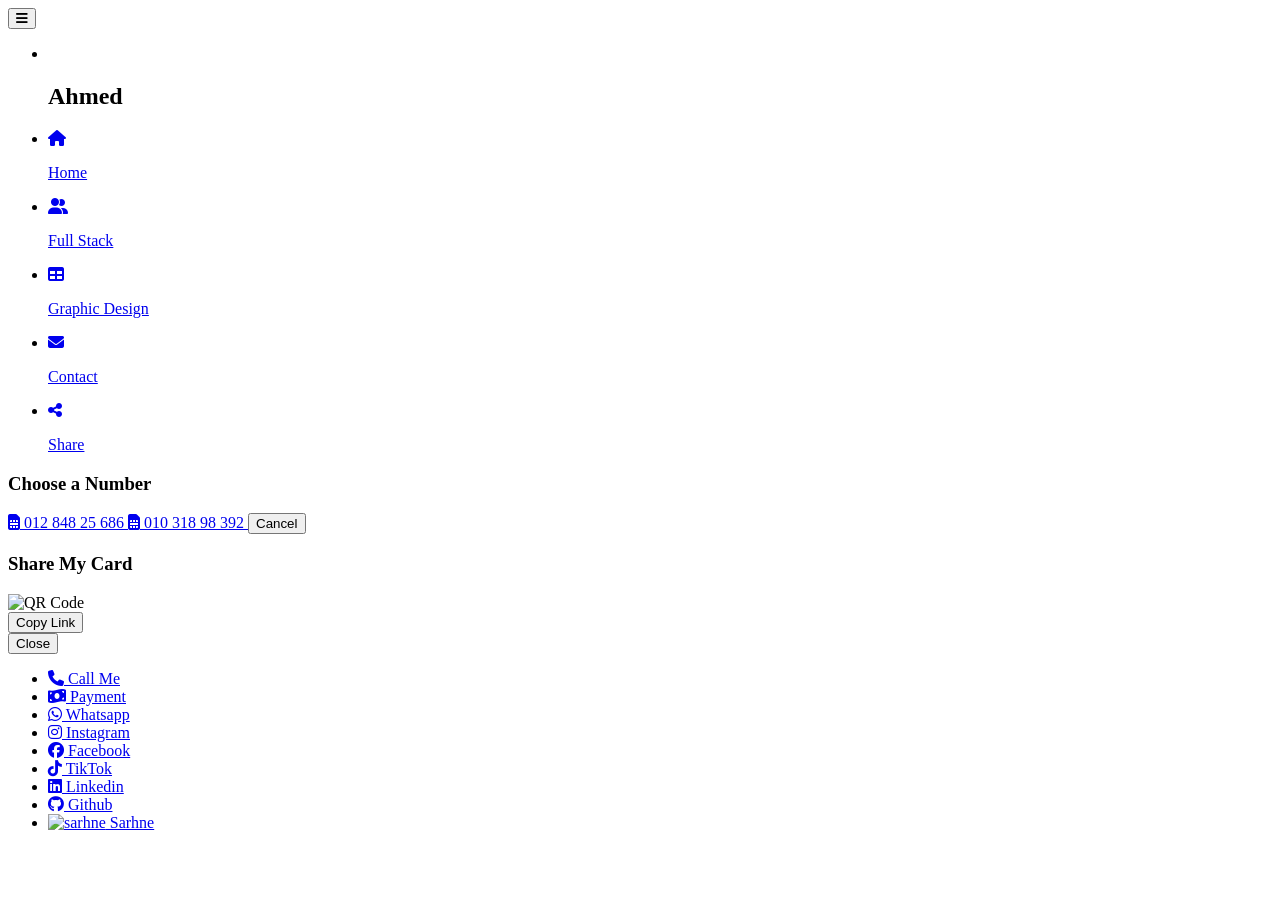
==== html/Contact.html @ 2121f4f2 "Add files via upload" ====
<!DOCTYPE html>
<html lang="en">
<head>
    <meta charset="UTF-8">
    <meta name="viewport" content="width=device-width, initial-scale=1.0">

    <link rel="stylesheet" href="/My_Links_AR/css/Contact.css">
    <link rel="icon" href="/My_Links_AR/assist/img/AR.svg" type="image/svg+xml">
    <link rel="stylesheet"
        href="https://cdnjs.cloudflare.com/ajax/libs/font-awesome/6.4.0/css/all.min.css">

    <title>Ahmed Reda</title>
</head>

<body>

    <button id="menu-toggle">
        <i class="fas fa-bars"></i>
    </button>

    <div class="menu">
        <ul>
            <li class="profile">
                <div class="img-box">
                    <img src="/My_Links_AR/assist/img/user.JPG" alt="">
                </div>
                <h2>Ahmed</h2>
            </li>

            <li>
                <a class="home" href="/My_Links_AR/index.html">
                    <i class="fas fa-home"></i>
                    <p>Home</p>
                </a>
            </li>

            <li>
                <a class="fullstack" href="/My_Links_AR/html/Full Stack.html">
                    <i class="fas fa-user-group"></i>
                    <p>Full Stack</p>
                </a>
            </li>

            <li>
                <a class="graphic" href="/My_Links_AR/html/Graphic.html">
                    <i class="fas fa-table"></i>
                    <p>Graphic Design</p>
                </a>
            </li>

            <li>
                <a class="contact" href="/My_Links_AR/html/Contact.html">
                    <i class="fas fa-envelope"></i>
                    <p>Contact</p>
                </a>
            </li>

            <li class="share">
                <a href="#" class="share-trigger" onclick="toggleShareMenu(true)" title="Share Profile">
                    <i class="fas fa-share-nodes"></i>
                    <p>Share</p>
                    
                </a>                
            </div>
            </li>
        </ul>

        <div id="call-menu" class="call-menu-overlay" onclick="toggleCallMenu(false)">
            <div class="call-menu-content" onclick="event.stopPropagation()">
                <h3>Choose a Number</h3>
                <a href="tel:+201284825686" class="num-link">
                    <i class="fas fa-sim-card"></i>  012 848 25 686
                </a>
                <a href="tel:+201031898392" class="num-link">
                    <i class="fas fa-sim-card"></i>  010 318 98 392
                </a>
                <button class="close-btn" onclick="toggleCallMenu(false)">Cancel</button>
            </div>
        </div>

        <div id="share-menu" class="call-menu-overlay" onclick="toggleShareMenu(false)">
            <div class="call-menu-content" onclick="event.stopPropagation()">
                <h3>Share My Card</h3>
                
                <div id="qrcode-container">
                    <img id="qr-code" src="" alt="QR Code">
                </div>
                
                <div class="share-actions">
                    <button class="num-link" onclick="copyToClipboard()">
                        <span id="copy-text">Copy Link</span>
                    </button>
                </div>
                <button class="close-btn" onclick="toggleShareMenu(false)">Close</button>
            </div>
        </div>
        

        <div id="payment-menu" class="call-menu-overlay" onclick="togglePaymentMenu(false)" style="display: none;">
            <div class="call-menu-content" onclick="event.stopPropagation()">
                <h3>Choose Payment Method</h3>

                <a href="tel:*9*7*01031898392*#" class="num-link">
                    <i class="fas fa-mobile-alt"></i>
                    Vodafone Cash
                </a>

                <a href="https://ipn.eg/S/ahmedreda277019/instapay/9JUvPa"
                target="_blank"
                class="num-link">
                    <i class="fas fa-building-columns"></i>
                    InstaPay
                </a>

                <button class="close-btn" onclick="togglePaymentMenu(false)">Close</button>
            </div>
        </div> 

    </div>


        <ul class="links2">
            <li>
                <a href="javascript:void(0)" onclick="toggleCallMenu(true)">
                    <i class="fas fa-phone"></i> Call Me
                </a>
            </li>
            <li>
                <a href="javascript:void(0)" onclick="togglePaymentMenu(true)">
                    <i class="fas fa-money-bill-wave"></i> Payment
                </a>
            </li>
            <li><a href="https://wa.me/201284825686" target="_blank">
                <i class="fab fa-whatsapp"></i> Whatsapp</a></li>

            <li><a href="https://www.instagram.com/a7med.red3" target="_blank">
                <i class="fab fa-instagram"></i> Instagram</a></li>

            <li><a href="https://www.facebook.com/share/1CZmvEN8GP/" target="_blank">
                <i class="fab fa-facebook"></i> Facebook</a></li>

            <li><a href="https://www.tiktok.com/@a7med__red3" target="_blank">
                <i class="fab fa-tiktok"></i> TikTok</a></li>
                
            <li><a href="https://www.linkedin.com/in/ahmed-reda-446147376" target="_blank">
                <i class="fab fa-linkedin"></i> Linkedin</a></li>

            <li><a href="https://github.com/a7med-red3" target="_blank">
                <i class="fab fa-github"></i> Github</a></li>
            <li>
                <a href="https://ahmedred3.sarhne.com" target="_blank">
                    <img class="sarhne" src="/My_Links_AR/assist/img/sarhne.png" alt="sarhne"> Sarhne
                </a>
            </li>


        </ul>

    <script>
        const menu = document.querySelector(".menu");
        const btn = document.getElementById("menu-toggle");

        btn.onclick = () => {
            menu.classList.toggle("active");
        }

        document.addEventListener("click", function (e) {

            if (
                window.innerWidth <= 768 &&
                !menu.contains(e.target) &&
                !btn.contains(e.target)
            ) {
                menu.classList.remove("active");
            }

        });


        // =====================

        function toggleCallMenu(open) {
            const menu = document.getElementById('call-menu');
            if(open) {
                menu.style.display = 'flex';
                document.body.style.overflow = 'hidden';
            } else {
                menu.style.display = 'none';
                document.body.style.overflow = 'auto';
            }
        }


        function toggleShareMenu(open) {
            const menu = document.getElementById('share-menu');
            const qrImg = document.getElementById('qr-code');
            if(open) {
                const currentUrl = window.location.href;
                qrImg.src = `https://api.qrserver.com/v1/create-qr-code/?size=150x150&data=${encodeURIComponent(currentUrl)}`;
                
                menu.style.display = 'flex';
                document.body.style.overflow = 'hidden';
            } else {
                menu.style.display = 'none';
                document.body.style.overflow = 'auto';
                document.getElementById('copy-text').innerText = "Copy Link";
            }
        }

        function copyToClipboard() {
            const currentUrl = window.location.href;
            navigator.clipboard.writeText(currentUrl).then(() => {
                const copyText = document.getElementById('copy-text');
                copyText.innerText = "Copied! ✅";
                setTimeout(() => {
                    copyText.innerText = "Copy Link";
                }, 2000);
            });
        }

        function togglePaymentMenu(open) {
            const menu = document.getElementById('payment-menu');
            open ? openMenu(menu) : closeMenu(menu);
        }

        function openMenu(menu) {
            menu.style.display = 'flex'; 
        }

        function closeMenu(menu) {
            menu.style.display = 'none';
        }


    </script>


</body>
</html>
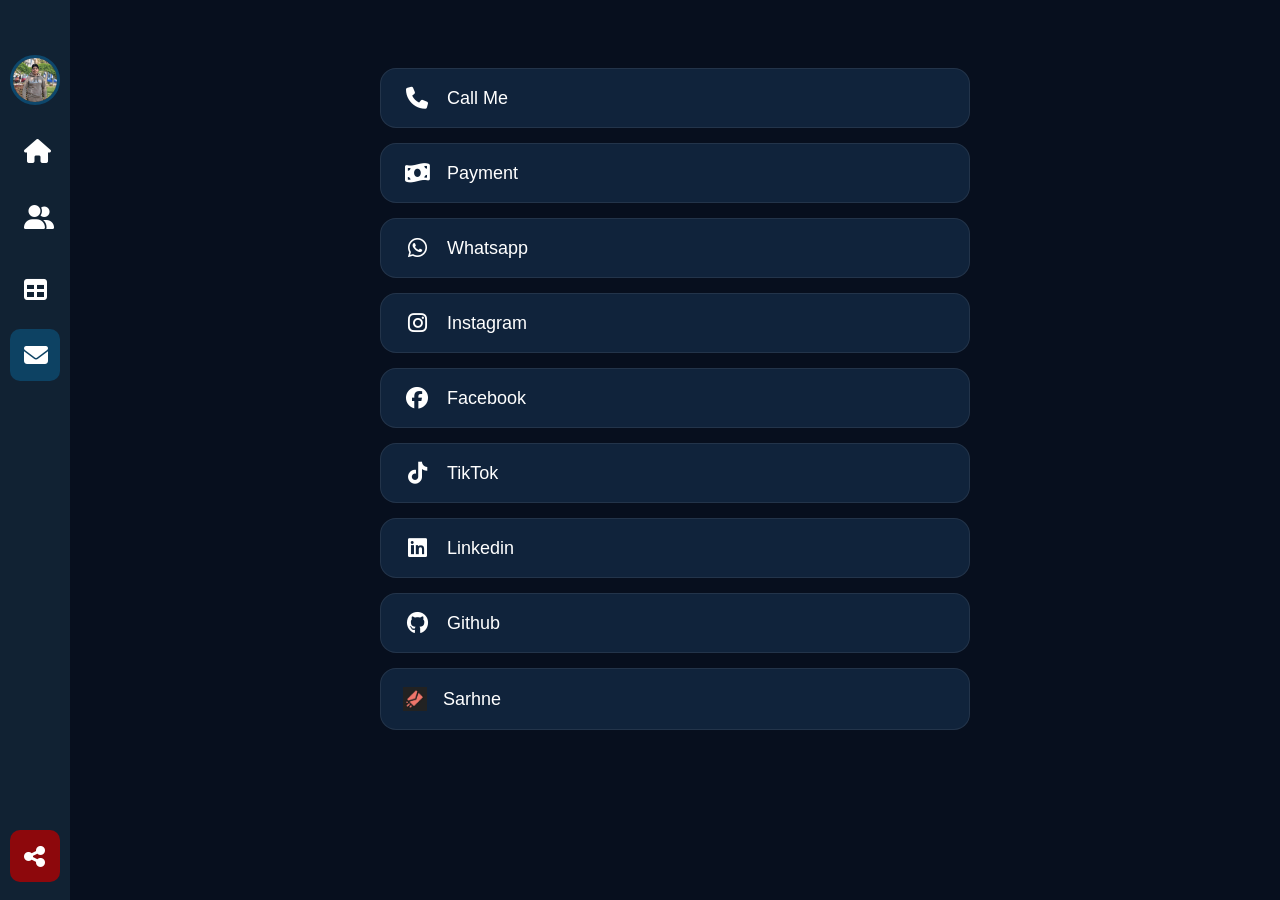
==== commit 5646c892: "Add files via upload" ====
--- a/html/Contact.html
+++ b/html/Contact.html
@@ -4,8 +4,8 @@
     <meta charset="UTF-8">
     <meta name="viewport" content="width=device-width, initial-scale=1.0">
 
-    <link rel="stylesheet" href="/My_Links_AR/css/Contact.css">
-    <link rel="icon" href="/My_Links_AR/assist/img/AR.svg" type="image/svg+xml">
+    <link rel="stylesheet" href="../css/Contact.css">
+    <link rel="icon" href="../assist/img/AR.svg" type="image/svg+xml">
     <link rel="stylesheet"
         href="https://cdnjs.cloudflare.com/ajax/libs/font-awesome/6.4.0/css/all.min.css">
 
@@ -22,34 +22,34 @@
         <ul>
             <li class="profile">
                 <div class="img-box">
-                    <img src="/My_Links_AR/assist/img/user.JPG" alt="">
+                    <img src="../assist/img/user.JPG" alt="">
                 </div>
                 <h2>Ahmed</h2>
             </li>
 
             <li>
-                <a class="home" href="/My_Links_AR/index.html">
+                <a class="home" href="../index.html">
                     <i class="fas fa-home"></i>
                     <p>Home</p>
                 </a>
             </li>
 
             <li>
-                <a class="fullstack" href="/My_Links_AR/html/Full Stack.html">
+                <a class="fullstack" href="../html/Full Stack.html">
                     <i class="fas fa-user-group"></i>
                     <p>Full Stack</p>
                 </a>
             </li>
 
             <li>
-                <a class="graphic" href="/My_Links_AR/html/Graphic.html">
+                <a class="graphic" href="../html/Graphic.html">
                     <i class="fas fa-table"></i>
                     <p>Graphic Design</p>
                 </a>
             </li>
 
             <li>
-                <a class="contact" href="/My_Links_AR/html/Contact.html">
+                <a class="contact" href="../html/Contact.html">
                     <i class="fas fa-envelope"></i>
                     <p>Contact</p>
                 </a>
@@ -149,7 +149,7 @@
                 <i class="fab fa-github"></i> Github</a></li>
             <li>
                 <a href="https://ahmedred3.sarhne.com" target="_blank">
-                    <img class="sarhne" src="/My_Links_AR/assist/img/sarhne.png" alt="sarhne"> Sarhne
+                    <img class="sarhne" src="../assist/img/sarhne.png" alt="sarhne"> Sarhne
                 </a>
             </li>
 
--- a/css/Contact.css
+++ b/css/Contact.css
@@ -0,0 +1,254 @@
+/* Contact.css */
+
+*{
+    margin:0;
+    padding:0;
+    box-sizing:border-box;
+    font-family:sans-serif;
+    color:white;
+}
+
+body{
+    display:flex;
+    background:#070f1e;
+}
+
+/* زرار المينيو */
+#menu-toggle{
+    position:fixed;
+    top:15px;
+    left:15px;
+    width:45px;
+    height:45px;
+    border:none;
+    border-radius:8px;
+    background:#123;
+    color:white;
+    cursor:pointer;
+    display:none;
+    z-index:1001;
+    font-size:22px;
+}
+
+/* المينيو */
+.menu{
+    background:#123;
+    width:70px;
+    height:100dvh;
+    padding:10px;
+    overflow:hidden;
+    transition:.3s;
+    flex-shrink:0;
+}
+.menu:hover{ width:220px; }
+
+ul{
+    list-style:none;
+    height:100%;
+    position:relative;
+}
+
+.profile{
+    display:flex;
+    align-items:center;
+    gap:20px;
+    padding-top:45px;
+    margin-bottom:20px;
+}
+
+.img-box{
+    width:50px;
+    height:50px;
+    border-radius:50%;
+    overflow:hidden;
+    border:3px solid #0d476c;
+    flex-shrink:0;
+}
+.img-box img{
+    width:100%;
+    height:100%;
+    object-fit:cover;
+}
+
+ul li a{
+    text-decoration:none;
+    display:flex;
+    align-items:center;
+    gap:32px;
+    padding:14px;
+    border-radius:10px;
+    transition:.3s;
+    margin:8px 0;
+}
+
+ul li a:hover,
+.contact{
+    background:#0d486cdb;
+}
+
+ul li a i{
+    font-size:24px;
+    width:30px;
+}
+
+.share{
+    position:absolute;
+    bottom:0;
+    width:100%;
+}
+
+.share a{
+    background:#b30000c3;
+}
+
+/* ====== Links (تم تحسينها فقط) ====== */
+
+.links2{
+    width:100%;
+    max-width:650px;
+    margin:30px auto;
+    padding:30px;
+}
+
+.links2 li{
+    margin-bottom:15px;
+}
+
+.links2 li a{
+    display:flex;
+    align-items:center;
+    gap:16px;
+    padding:18px 22px;
+    background:#10233b;
+    border:1px solid rgba(255,255,255,.08);
+    border-radius:16px;
+    text-decoration:none;
+    font-size:18px;
+    font-weight:500;
+    transition:.3s;
+}
+
+.links2 li a:hover{
+    background:#0d476c;
+    transform:translateY(-3px);
+    box-shadow:0 10px 25px rgba(0,0,0,.35);
+    border-color:#00d2ff;
+}
+
+.links2 li a i{
+    width:28px;
+    text-align:center;
+    font-size:22px;
+}
+
+.sarhne{
+    width:24px;
+    height:24px;
+}
+
+/* Mobile */
+@media(max-width:768px){
+
+    #menu-toggle{
+        display:block;
+    }
+
+    .links2{
+        width:100%;
+        padding:90px 15px 20px;
+    }
+
+    .menu{
+        position:fixed;
+        top:0;
+        left:-240px;
+        width:180px;
+        z-index:1000;
+        padding:20px;
+    }
+
+    .menu.active{
+        left:0;
+    }
+
+    .menu:hover{
+        width:180px;
+    }
+}
+
+/* Overlays */
+.call-menu-overlay{
+    position:fixed;
+    top:0;
+    left:0;
+    width:100%;
+    height:100%;
+    background:rgba(0,0,0,.85);
+    backdrop-filter:blur(8px);
+    display:none;
+    justify-content:center;
+    align-items:flex-end;
+    z-index:99999;
+}
+
+.call-menu-content{
+    background:#0a1628;
+    width:100%;
+    max-width:450px;
+    padding:30px 20px;
+    border-radius:30px 30px 0 0;
+    text-align:center;
+    display:flex;
+    flex-direction:column;
+    gap:15px;
+    border-top:2px solid #00d2ff;
+}
+
+#qrcode-container{
+    background:#fff;
+    padding:12px;
+    border-radius:12px;
+    width:fit-content;
+    margin:10px auto;
+}
+
+#qr-code{
+    width:140px;
+    height:140px;
+}
+
+.num-link{
+    display:flex;
+    justify-content:center;
+    align-items:center;
+    gap:12px;
+    padding:18px;
+    background:#10233b;
+    border:1px solid rgba(0,210,255,.1);
+    border-radius:15px;
+    text-decoration:none;
+    font-size:1.1rem;
+    font-weight:600;
+    transition:.3s;
+    cursor:pointer;
+    width:100%;
+}
+
+.num-link:hover{
+    background:#0d476c;
+    border-color:#00d2ff;
+}
+
+.close-btn{
+    margin-top:10px;
+    padding:12px;
+    border:none;
+    background:none;
+    color:#ff4d4d;
+    font-weight:600;
+    cursor:pointer;
+}
+
+@media(max-width:480px){
+    .share-trigger{top:-10px;right:10px;}
+}
